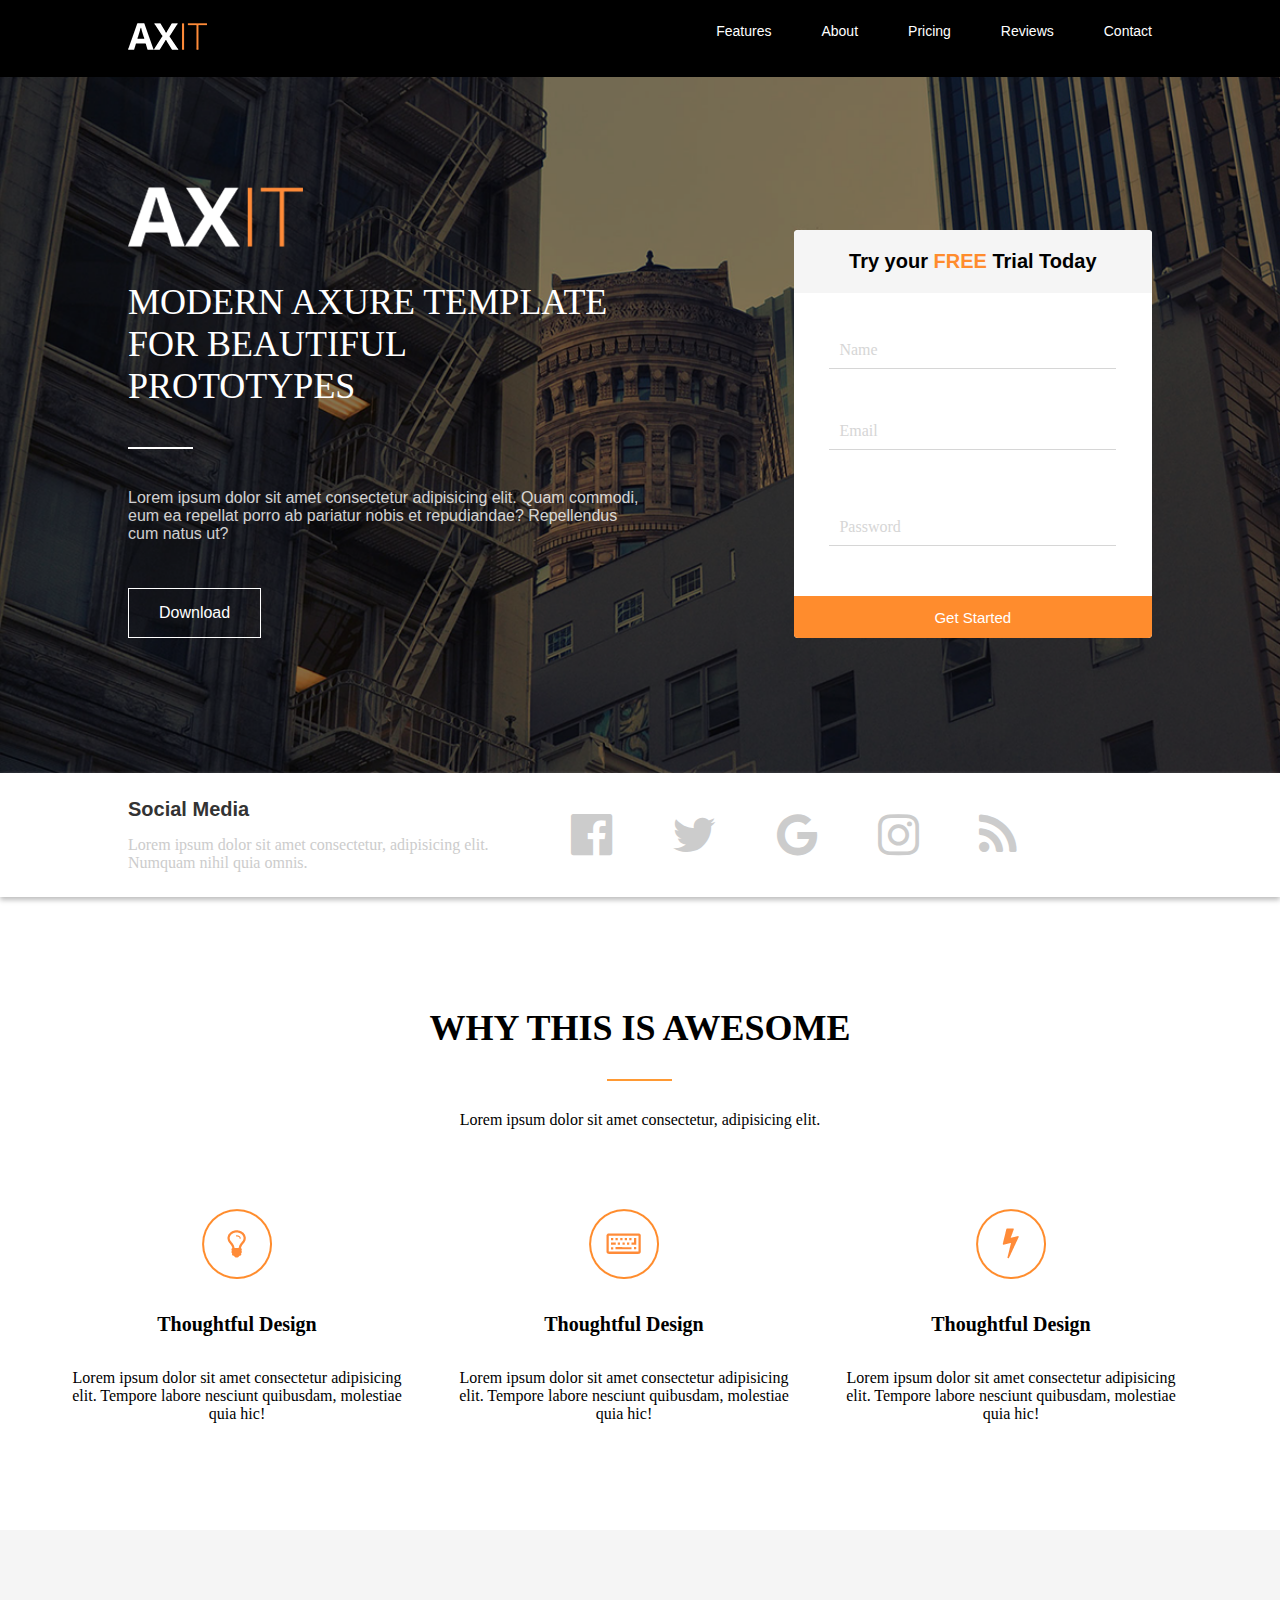
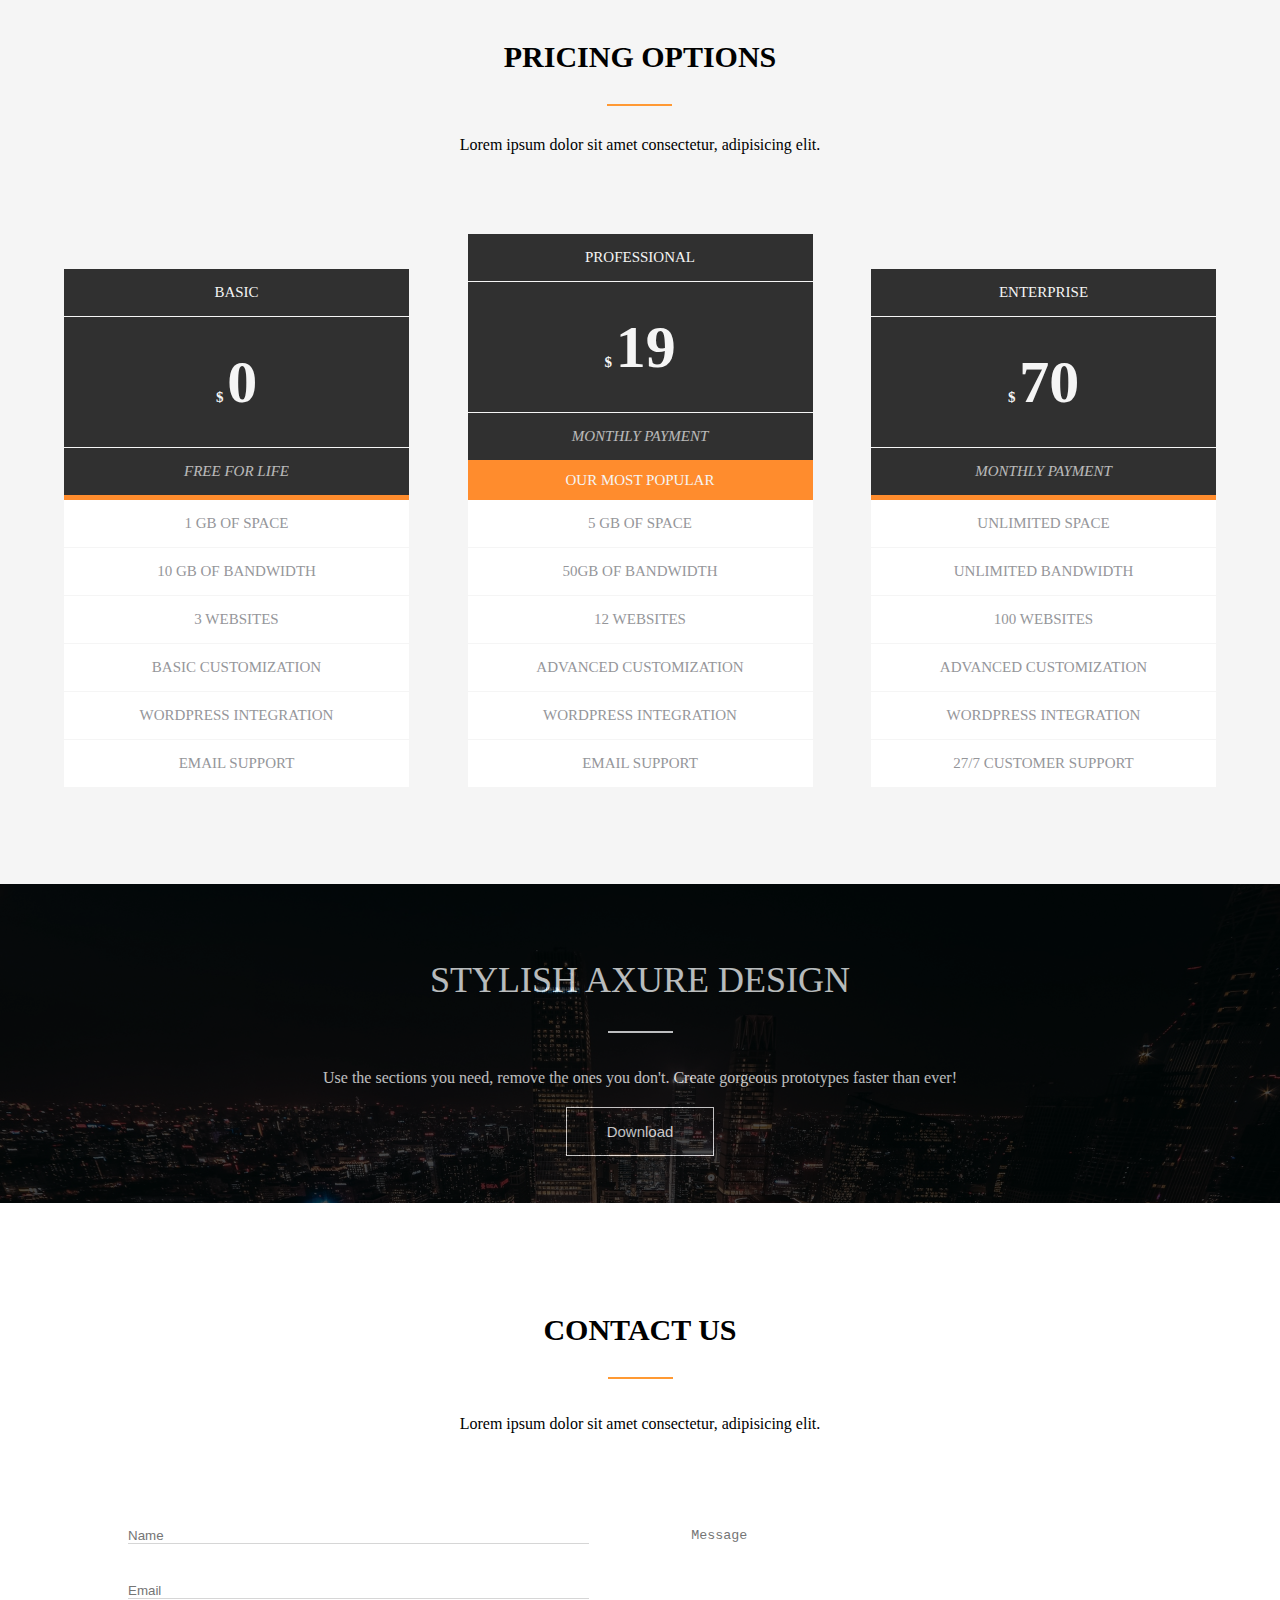
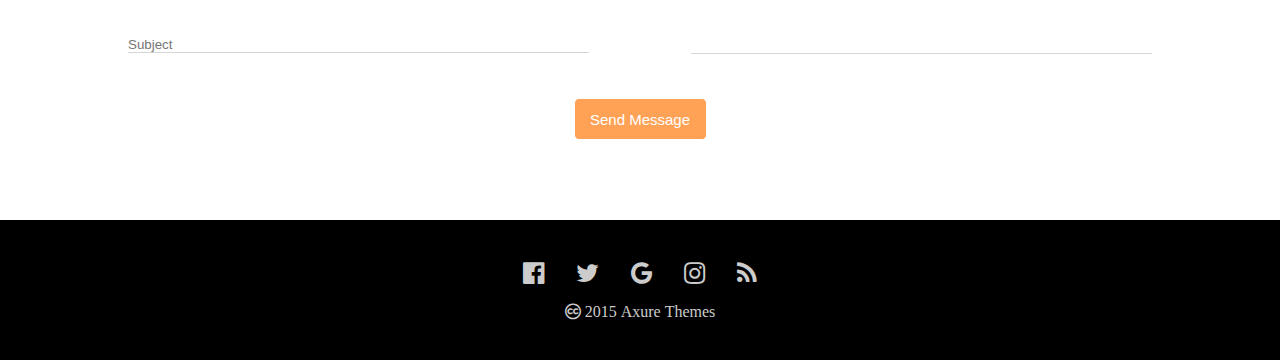
==== maket/index.html @ a35a4af9 "homework 17.02.2020" ====
<!DOCTYPE html>
<html lang="en">

<head>
    <meta charset="UTF-8">
    <meta name="viewport" content="width=device-width, initial-scale=1.0">
    <meta http-equiv="X-UA-Compatible" content="ie=edge">
    <title>Maket homework</title>
    <link rel="stylesheet" href="https://stackpath.bootstrapcdn.com/font-awesome/4.7.0/css/font-awesome.min.css">
    <link rel="stylesheet" href="css/style.css">

</head>

<body>
    <div class="conteiner-big-adaptive">

        <header id="header">
            <div class="head">
                <div class="head-container">
                    <a href="#header"><img src="img/logo.png" alt="logo"></a>
                    <div class="topnav">
                        <div class="nav" id="myNav">
                            <a href="#">Features</a>
                            <a href="#about">About</a>
                            <a href="#pricing">Pricing</a>
                            <a href="#">Reviews</a>
                            <a href="#contact">Contact</a>
                        </div>
                        <a href="#" class="icon" id="menu"><i class="fa fa-bars gamburger" aria-hidden="true"></i></a>
                    </div>
                </div>
            </div>

            <div class="header-content">
                <div class="left-content">
                    <div>
                        <img src="img/logo 175 60.png" alt="logo">
                    </div>
                    <p class="big-text">Modern axure template<br> for beautiful prototypes</p>
                    <div class="head-line"></div>
                    <p class="small-text">Lorem ipsum dolor sit amet consectetur adipisicing elit. Quam commodi, eum ea
                        repellat porro ab
                        pariatur nobis et repudiandae? Repellendus cum natus ut?</p>
                    <a href="#">Download</a>
                </div>

                <div class="right-content">
                    <form action="" class="head-form">
                        <div class="name-form">
                            <p>Try your <span class="free-style">free</span> Trial Today</p>
                        </div>
                        <div class="form-input first">
                            <input type="text" id="loginName">
                            <label for="loginName">Name</label>
                        </div>
                        <div class="form-input second">
                            <input type="email">
                            <label for="">Email</label>
                        </div>
                        <div class="form-input third">
                            <input type="password">
                            <label for="">Password</label>
                        </div>
                        <button class="button-form" type="submit">Get Started</button>
                    </form>
                </div>
            </div>
        </header>

        <section class="social">
            <div class="social-block">
                <div class="left-social-block">
                    <p>Social Media</p>
                    <p>Lorem ipsum dolor sit amet consectetur, adipisicing elit. Numquam nihil quia omnis.</p>
                </div>
                <div class="right-social-block">
                    <div class="social-icon in-head">
                        <a href="https://www.facebook.com/" title="Facebook" target="_blank"><i
                                class="fa fa-facebook-official" aria-hidden="true"></i></a>
                        <a href="https://twitter.com/?lang=ru" title="Twitter" target="_blank"><i class="fa fa-twitter"
                                aria-hidden="true"></i></a>
                        <a href="https://aboutme.google.com/u/0/?referer=gplus" title="Google" target="_blank"><i
                                class="fa fa-google" aria-hidden="true"></i></a>
                        <a href="https://www.instagram.com/" title="Instagram" target="_blank"><i
                                class="fa fa-instagram" aria-hidden="true"></i></a>
                        <a href="#" title="Rss"><i class="fa fa-rss" aria-hidden="true"></i></a>
                    </div>
                </div>
            </div>
        </section>

        <section id="about">
            <div>

                <h1>Why this is awesome</h1>
                <div class="mother_line">
                    <div class="line"></div>
                </div>
                <p>Lorem ipsum dolor sit amet consectetur, adipisicing elit.</p>

            </div>
        </section>

        <main>
            <div>
                <img src="img/light bulb.png" alt="light bulb">
                <p class="name-theme">Thoughtful Design</p>
                <p>Lorem ipsum dolor sit amet consectetur adipisicing elit. Tempore labore nesciunt quibusdam, molestiae
                    quia hic!</p>
            </div>
            <div>
                <img src="img/qwerty.png" alt="qwerty">
                <p class="name-theme">Thoughtful Design</p>
                <p>Lorem ipsum dolor sit amet consectetur adipisicing elit. Tempore labore nesciunt quibusdam, molestiae
                    quia hic!</p>
            </div>
            <div>
                <img src="img/volt.png" alt="volt">
                <p class="name-theme">Thoughtful Design</p>
                <p>Lorem ipsum dolor sit amet consectetur adipisicing elit. Tempore labore nesciunt quibusdam, molestiae
                    quia hic!</p>
            </div>

        </main>

        <div class="pricing_options" id="pricing">
            <div>

                <h2>Pricing Options</h2>
                <div class="mother_line">
                    <div class="line"></div>
                </div>
                <p>Lorem ipsum dolor sit amet consectetur, adipisicing elit.</p>

            </div>

            <div class="countener-price">

                <div class="column">
                    <div class="black">
                        <p>Basic</p>
                    </div>
                    <div class="black">
                        <p>$ <span>0</span></p>
                    </div>
                    <div class="black">
                        <p>Free for Life</p>
                    </div>
                    <div class="orange"></div>
                    <div>
                        <p class="another-color">1 Gb of space</p>
                    </div>
                    <div>
                        <p class="another-color">10 Gb of Bandwidth</p>
                    </div>
                    <div>
                        <p class="another-color">3 Websites</p>
                    </div>
                    <div>
                        <p class="another-color">Basic customization</p>
                    </div>
                    <div>
                        <p class="another-color">Wordpress Integration</p>
                    </div>
                    <div>
                        <p class="another-color">Email Support</p>
                    </div>
                </div>

                <div class="column big">
                    <div class="black">
                        <p>Professional</p>
                    </div>
                    <div class="black">
                        <p>$ <span>19</span></span></p>
                    </div>
                    <div class="black">
                        <p>Monthly Payment</p>
                    </div>
                    <div class="orange">
                        <p>Our Most Popular</p>
                    </div>
                    <div>
                        <p class="another-color">5 Gb of space</p>
                    </div>
                    <div>
                        <p class="another-color">50Gb of Bandwidth</p>
                    </div>
                    <div>
                        <p class="another-color">12 Websites</p>
                    </div>
                    <div>
                        <p class="another-color">Advanced Customization</p>
                    </div>
                    <div>
                        <p class="another-color">Wordpress Integration</p>
                    </div>
                    <div>
                        <p class="another-color">Email Support</p>
                    </div>
                </div>

                <div class="column">
                    <div class="black">
                        <p>Enterprise</p>
                    </div>
                    <div class="black">
                        <p>$ <span>70</span></p>
                    </div>
                    <div class="black">
                        <p>Monthly Payment</p>
                    </div>
                    <div class="orange"></div>
                    <div>
                        <p class="another-color">Unlimited Space</p>
                    </div>
                    <div>
                        <p class="another-color">Unlimited Bandwidth</p>
                    </div>
                    <div>
                        <p class="another-color">100 Websites</p>
                    </div>
                    <div>
                        <p class="another-color">Advanced Customization</p>
                    </div>
                    <div>
                        <p class="another-color">Wordpress Integration</p>
                    </div>
                    <div>
                        <p class="another-color">27/7 Customer Support</p>
                    </div>
                </div>

            </div>
        </div>

        <div class="another-baground">
            <div class="dark">
                <div>
                    <p class="second-name-theme">Stylish Axure Design</p>
                    <div class="mother_line_white">
                        <div class="line_white"></div>
                    </div>
                    <p class="general_text">Use the sections you need, remove the ones you don't. Create gorgeous
                        prototypes faster than ever!</p>
                    <a href="#" class="download-button">Download</a>
                </div>
            </div>
        </div>

        <div class="contact-form" id="contact">
            <div class="header-form">
                <h2>Contact Us</h2>
                <div class="contact_line"></div>
                <p>Lorem ipsum dolor sit amet consectetur, adipisicing elit.</p>
            </div>
            <form action="">
                <div class="input-block">
                    <div class="left-form">
                        <input type="text" name="Name" placeholder="Name">
                        <input type="email" name="Email" placeholder="Email">
                        <input type="text" name="Subject" placeholder="Subject">
                    </div>
                    <div class="right-form">
                        <textarea name="text-message" id="" placeholder="Message"></textarea>
                    </div>
                </div>
                <div class="button-submit-mother">
                    <button type="submit" class="button-submit">Send Message</button>
                </div>
            </form>
        </div>





        <footer>
            <div>
                <div class="social-icon">
                    <a href="https://www.facebook.com/" title="Facebook" target="_blank"><i
                            class="fa fa-facebook-official" aria-hidden="true"></i></a>
                    <a href="https://twitter.com/?lang=ru" title="Twitter" target="_blank"><i class="fa fa-twitter"
                            aria-hidden="true"></i></a>
                    <a href="https://aboutme.google.com/u/0/?referer=gplus" title="Google" target="_blank"><i
                            class="fa fa-google" aria-hidden="true"></i></a>
                    <a href="https://www.instagram.com/" title="Instagram" target="_blank"><i class="fa fa-instagram"
                            aria-hidden="true"></i></a>
                    <a href="#" title="Rss"><i class="fa fa-rss" aria-hidden="true"></i></a>
                </div>
                <div class="author">
                    <i class="fa fa-creative-commons" aria-hidden="true"> 2015 Axure Themes</i>
                </div>
            </div>
        </footer>

    </div>
    <script src="js/js.js"></script>
</body>

</html>
---- maket/css/style.css ----
* {
  margin: 0;
  padding: 0;
  outline: none;
}

a {
  text-decoration: none;
}

html {
  width: 100%;
}

body {
  width: 100%;
}

.conteiner-big-adaptive {
  max-width: 1400px;
  margin: 0 auto;
}

section {
  width: 100%;
  display: flex;
  justify-content: center;
  padding: 110px 0 80px 0;
}

section div {
  text-align: center;
}

.mother_line {
  width: 100%;
  display: flex;
  justify-content: center;
  margin: 0 0 30px 0;
}

.line {
  width: 65px;
  height: 2px;
  background-color: rgb(255, 153, 51);
}

h1 {
  font-size: 36px;
  text-transform: uppercase;
  margin: 0 0 30px 0;
}

main {
  width: 100%;
  display: flex;
  justify-content: center;
  padding: 0 0 107px 0;
}

main div {
  text-align: center;
  width: 355px;
  margin: 0 32px 0 0;
}

main i {
  color: black;
}

main img {
  margin: 0 0 30px 0;
}

.my-font-size {
  font-size: 70px;
  margin: 0 0 31px 0;
}

.name-theme {
  font-size: 20px;
  font-weight: 700;
  margin: 0 0 33px 0;
}

.another-baground {
  width: 100%;
  height: 319px;
  background-image: url("../img/one.jpg");
  background-size: cover;
  display: flex;
  justify-content: center;
  /*padding: 75px 0 0 0;*/
}

.dark {
  width: 100%;
  height: 319px;
  background-color: black;
  opacity: 0.7;
}

.z {
  position: relative;
  z-index: 10;
}

.line_white {
  width: 65px;
  height: 2px;
  background-color: white;
}

.another-baground div {
  text-align: center;
}

.mother_line_white {
  display: flex;
  justify-content: center;
  margin: 0 0 36px 0;
}

.another-baground div p {
  color: white;
}

.dark div a {
  color: white;
  font-size: 15px;
  font-family: Arial, Helvetica, sans-serif;
  border: 1px solid white;
  padding: 15px 40px;
}

.download-button:hover {
  color: rgb(255, 153, 51);
  background-color: #d6d6d6;
}

.second-name-theme {
  font-size: 36px;
  text-transform: uppercase;
  margin: 75px 0 30px 0;
}

.general_text {
  margin: 0 0 36px 0;
}

button {
  width: 133px;
  height: 42px;
  background: transparent;
  border: 1px solid white;
  color: white;
  font-size: 15px;
  font-weight: 500;
  cursor: pointer;
}

.contact-form {
  width: 100%;
  display: flex;
  flex-direction: column;
  align-items: center;
  padding: 110px 0 80px 0;
}

.contact-form .header-form {
  width: 80%;
  margin: 0 auto;
  text-align: center;
}

.contact_line {
  width: 65px;
  display: inline-block;
  height: 2px;
  background-color: rgb(255, 153, 51);
  margin: 0 0 32px 0;
}

form {
  width: 80%;
  padding: 95px 0 0 0;
}

.left-form {
  width: 45%;
  min-height: 120px;
  display: flex;
  flex-direction: column;
  align-items: center;
  justify-content: space-between;
}

.right-form {
  width: 45%;
  min-height: 120px;
}

.input-block {
  width: 100%;
  min-height: 120px;
  display: flex;
  justify-content: space-between;
}

.left-form input {
  width: 100%;
  border: 0;
  border-bottom: 1px solid #d6d6d6;
}

.right-form textarea {
  width: 100%;
  min-height: 120px;
  height: 100%;
  border: 0;
  border-bottom: 1px solid #d6d6d6;
  resize: none;
}

.button-submit-mother {
  width: 100%;
  display: flex;
  justify-content: center;
  padding: 45px 0 0 0;
}

.button-submit {
  border-radius: 5px;
  opacity: 0.8;
  color: white;
  background-color: #ff8c2d;
}

.button-submit:hover {
  color: black;
  opacity: 1;
}

footer {
  width: 100%;
  height: 100px;
  background: black;
  display: flex;
  justify-content: center;
  padding: 40px 0 0 0;
}

.social-icon {
  color: rgb(204, 204, 204);
  font-size: 25px;
  display: flex;
  justify-content: center;
  margin: 0 0 15px 0;
}

i {
  color: rgb(204, 204, 204);
}

.social-icon a i:hover {
  color: rgb(255, 153, 51);
}

a:not(:last-child) {
  margin: 0 32px 0 0;
}

.author {
  text-align: center;
}

.pricing_options {
  width: 100%;
  background-color: #f5f5f5;
  display: flex;
  align-items: center;
  padding: 110px 0 97px 0;
  flex-direction: column;
}

.pricing_options div p {
  text-align: center;
}

h2 {
  font-size: 30px;
  text-transform: uppercase;
  margin: 0 0 30px 0;
  text-align: center;
}

.countener-price {
  width: 90%;
  background-color: #f5f5f5;
  margin: 80px 0 0 0;
  display: flex;
  justify-content: space-between;
  align-items: flex-end;
}

.column {
  width: 345px;
}

.column div {
  width: 100%;
  padding: 15px 0;
  display: flex;
  justify-content: center;
  align-items: center;
  color: #f5f5f5;
  font-size: 15px;
  text-transform: uppercase;
}

.another-color {
  color: #95969a;
}

span {
  font-size: 60px;
}

.column div:nth-child(2) {
  height: 100px;
}

.column div:nth-child(4) {
  height: 5px;
  padding: 0;
}

.column div {
  background-color: #ffffff;
  border-bottom: 1px solid #f5f5f5;
}

.column .black {
  background-color: #303030;
}

.column .orange {
  background-color: #ff8c2d;
}

.column div:last-child {
  border: none;
}

.column div:nth-child(3) {
  border: none;
}

.column div:nth-child(4) {
  border: none;
}

.big div:nth-child(4) {
  height: 40px;
  min-height: 40px;
}

.column div:nth-child(3) p {
  font-style: italic;
  opacity: 0.7;
}

.column div:nth-child(2) p {
  font-weight: bold;
}

header {
  width: 100%;
  background-image: url("../img/headerFon.png");
  /*min-height: 713px;*/
  background-size: cover;
}

.head {
  width: 100%;
  background-color: black;
  display: flex;
  justify-content: center;
}

.head-container {
  width: 80%;
  padding: 23px 0;
  display: flex;
  justify-content: space-between;

}

.topnav {
  display: flex;
}

.nav {
  display: flex;
}

.icon {
  display: none;
}

.nav a {
  font-family: Arial, Helvetica, sans-serif;
  font-size: 14px;
  color: #ffffff;
}

.nav a:not(:last-child) {
  margin-right: 50px;
}

.nav a:hover {
  color: #ff8c2d;
  border-bottom: 2px solid white;
  padding-bottom: 10px;
}



.gamburger {
  font-size: 25px;
  color: white;
}

.gamburger:hover {
  color: #ff8c2d;
}

.header-content {
  width: 80%;
  margin: 0 auto;
  display: flex;
  align-items: flex-end;
  justify-content: space-between;
  padding: 110px 0 135px 0;
}

.left-content {
  width: 50%;
  display: flex;
  flex-direction: column;
  align-items: flex-start;
}

.left-content p {
  color: white;
}

.left-content .big-text {
  font-size: 36px;
  text-transform: uppercase;
  margin-bottom: 40px;
}

.left-content div img {
  margin-bottom: 30px;
}

.head-line {
  width: 65px;
  height: 2px;
  background-color: white;
  margin-bottom: 40px;
}

.small-text {
  font-size: 16px;
  opacity: 0.8;
  margin-bottom: 45px;
  font-family: Arial, Helvetica, sans-serif;
}

.left-content a {
  color: white;
  border: 1px solid white;
  padding: 15px 30px;
  font-family: Arial, Helvetica, sans-serif;
}

.left-content a:hover {
  color: #ff8c2d;
  background-color: #f5f5f5;
}

.head-form {
  width: 100%;
  background-color: white;
  display: flex;
  flex-direction: column;
  align-items: center;
  padding: 0;
  border-radius: 4px;
}

.name-form {
  width: 100%;
  background-color: #f5f5f5;
  padding: 20px 0;
  text-align: center;
  border-top-left-radius: 4px;
  border-top-right-radius: 4px;
}

.right-content {
  width: 35%;
}

.name-form p {
  font-size: 20px;
  font-family: Arial, Helvetica, sans-serif;
  font-weight: bold;
}

.free-style {
  color: #ff8c2d;
  font-size: 20px;
  text-transform: uppercase;
  font-family: Arial, Helvetica, sans-serif;
  font-weight: bold;
}

.form-input {
  width: 80%;
  display: flex;
  flex-direction: column;
  position: relative;
}

.first {
  padding-top: 60px;
}

.second {
  padding-top: 65px;
}

.third {
  padding-top: 80px;
  margin-bottom: 50px;
}

.form-input input {
  border: none;
  border-bottom: 1px solid #d6d6d6;
}

.form-input label {
  color: #d6d6d6;
  position: absolute;
  bottom: 10px;
  left: 10px;
  transition: 0.5s;
}

.button-form {
  width: 100%;
  background-color: #ff8c2d;
  border: none;
  border-bottom-left-radius: 4px;
  border-bottom-right-radius: 4px;
}

.button-form:hover {
  color: black;
}

.form-input input:focus+label {
  color: #ff8c2d;
  bottom: 20px;
}

.form-input input:focus {
  border-bottom-color: #ff8c2d;
}

.social {
  width: 100%;
  /*border-bottom: 1px solid #bebebe;*/
  padding: 25px 0;
  display: flex;
  justify-content: center;
  box-shadow: 0 3px 5px 0 #bebebe;
}

.social-block {
  width: 80%;
  display: flex;
}

.left-social-block {
  text-align: left;
  width: 40%;
}

.in-head {
  margin: 0;
  font-size: 48px;
}

.in-head a:not(:last-child) {
  margin-right: 60px;
}

.right-social-block {
  width: 50%;
  display: flex;
  justify-content: center;
  align-items: center;
}

.left-social-block p:nth-child(1) {
  font-size: 20px;
  font-family: Arial, Helvetica, sans-serif;
  font-weight: bold;
  color: #333333;
  margin-bottom: 15px;
}

.left-social-block p:nth-child(2) {
  color: rgb(204, 204, 204);
}

@media (max-width: 480px) {
  main {
    flex-direction: column;
  }

  main div {
    width: 100%;
    margin: 0 0 30px 0;
  }

  .second-name-theme {
    margin: 20px 0 30px 0;
  }

  .countener-price {
    width: 100%;
  }

  .column {
    width: 90%;
  }

  .input-block {
    flex-direction: column;
    align-items: center;
  }

  .right-form {
    width: 100%;
  }

  .left-form {
    width: 100%;
    margin: 0 0 60px 0;
  }

  .in-head {
    font-size: 25px;
  }

  .in-head a:not(:last-child) {
    margin-right: 30px;
  }
}

@media (max-width: 760px) {
  .nav {
    display: none;
  }


  .topnav {
    width: 60%;
    position: relative;
  }

  .icon {
    display: block;
    position: absolute;
    right: 0;
  }

  .responsive {
    display: flex;
    flex-direction: column;
    align-items: center;
    margin-top: 50px;
  }



  .responsive a:hover {
    border: none;
    padding-bottom: 0;
  }

  .responsive a:not(:last-child) {
    margin-bottom: 20px;
    margin-right: 0;
  }
}

@media (max-width: 1125px) {
  .countener-price {
    flex-direction: column;
    align-items: center;
  }

  .column {
    padding: 0 0 50px 0;
  }

  .social-block {
    flex-direction: column;
    align-items: center;
  }

  .left-social-block {
    width: 100%;
    text-align: center;
    margin-bottom: 20px;
  }
}

@media (min-width: 480px) and (max-width: 1125px) {
  .column {
    width: 80%;
  }
}

@media (max-width: 980px) {
  .header-content {
    flex-direction: column;
  }

  .left-content {
    align-items: center;
    width: 100%;
    text-align: center;
    margin-bottom: 50px;
  }

  .right-content {
    width: 100%;
  }
}

@media (max-width: 400px) {
  .header-content {
    width: 90%;
  }
}
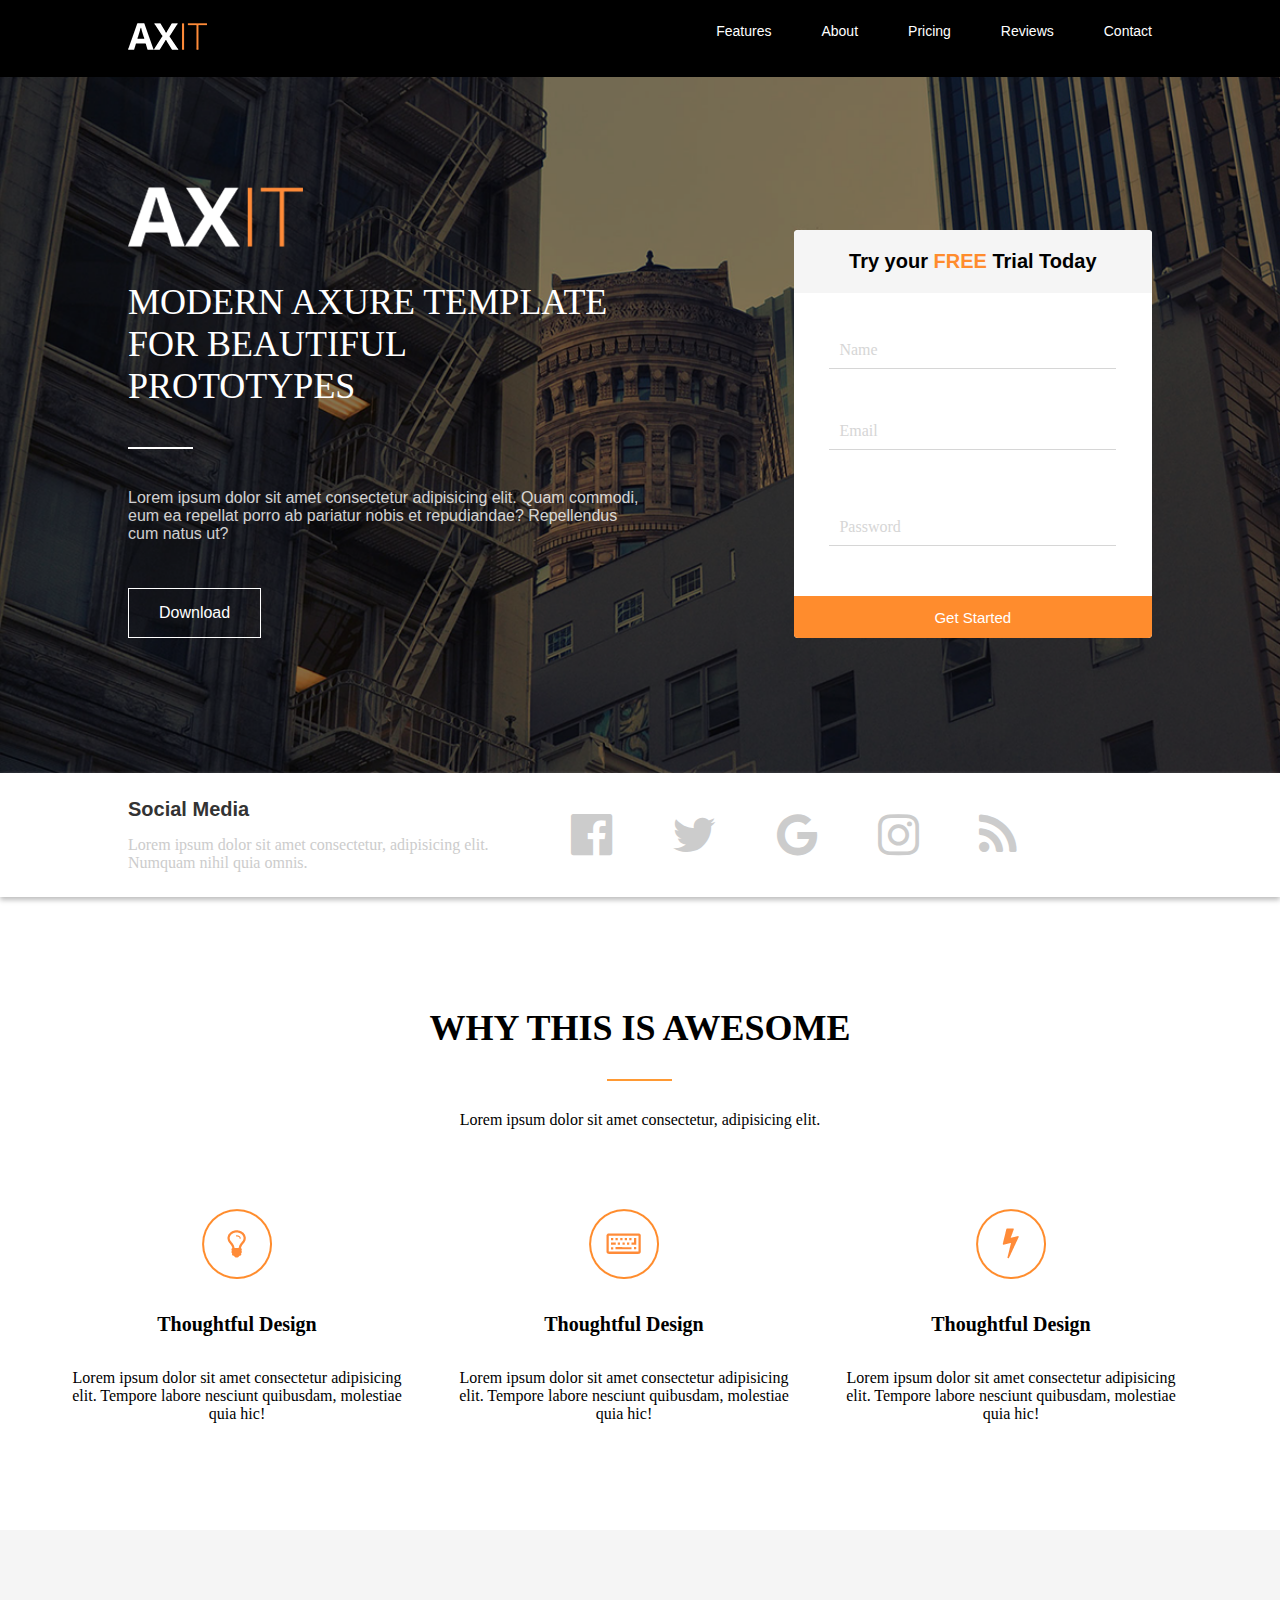
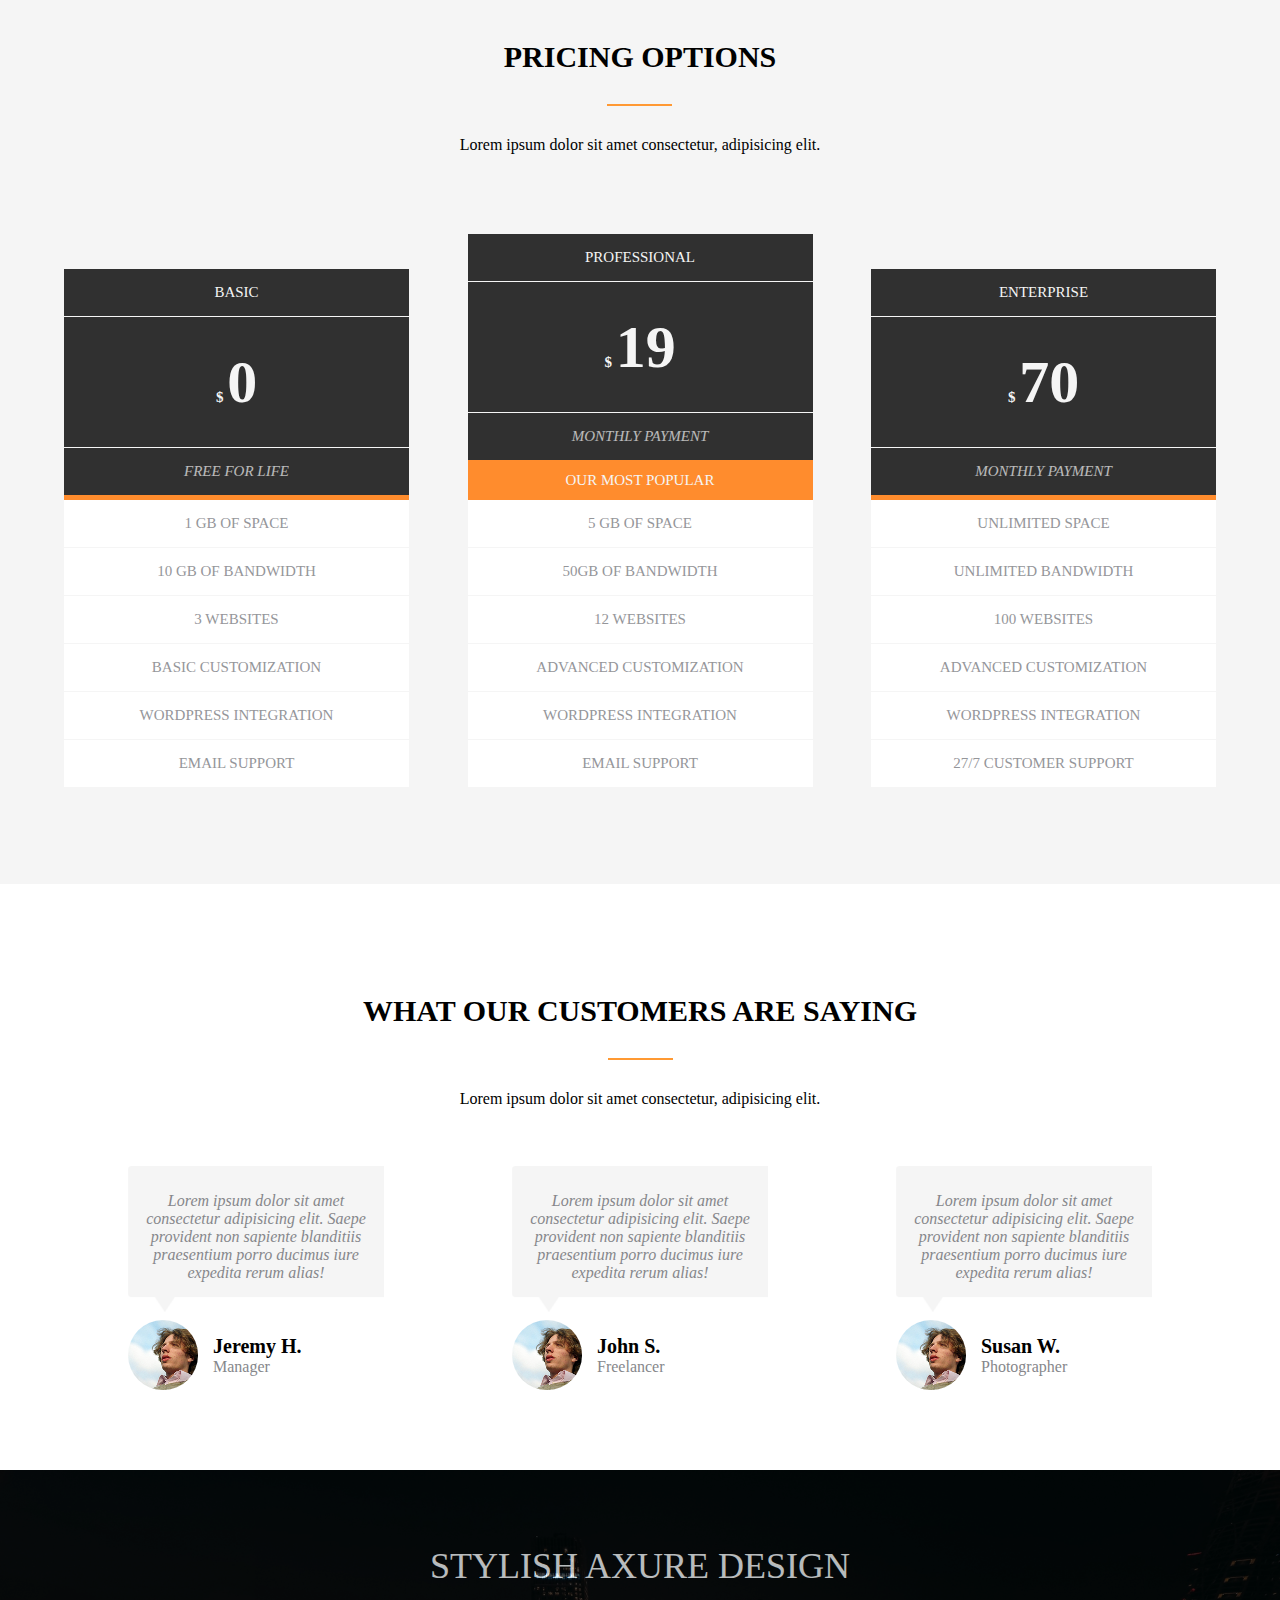
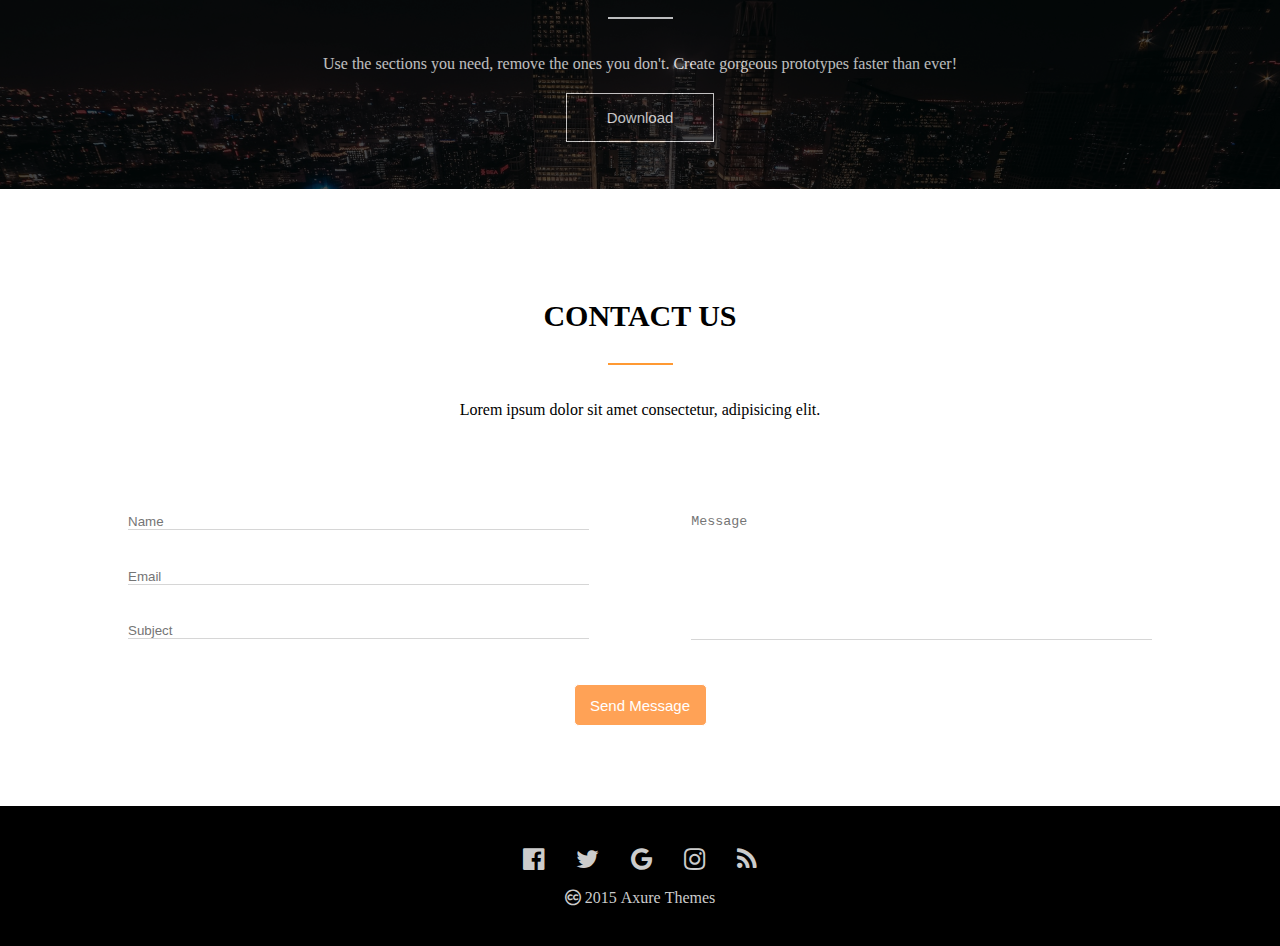
==== commit 3d3e0545: "17.02.2020 21:40" ====
--- a/maket/index.html
+++ b/maket/index.html
@@ -23,7 +23,7 @@
                             <a href="#">Features</a>
                             <a href="#about">About</a>
                             <a href="#pricing">Pricing</a>
-                            <a href="#">Reviews</a>
+                            <a href="#reviews">Reviews</a>
                             <a href="#contact">Contact</a>
                         </div>
                         <a href="#" class="icon" id="menu"><i class="fa fa-bars gamburger" aria-hidden="true"></i></a>
@@ -234,6 +234,62 @@
             </div>
         </div>
 
+        <section class="manager" id="reviews">
+            <div>
+
+                <h2>WHAT OUR CUSTOMERS ARE SAYING</h2>
+                <div class="mother_line">
+                    <div class="line"></div>
+                </div>
+                <p>Lorem ipsum dolor sit amet consectetur, adipisicing elit.</p>
+
+            </div>
+
+            <div class="manager-conteiner">
+                <div class="manager-big-block">
+                    <div class="manager-top-block">
+                        <p>Lorem ipsum dolor sit amet consectetur adipisicing elit. Saepe provident non sapiente
+                            blanditiis praesentium porro ducimus iure expedita rerum alias!</p>
+                    </div>
+                    <div class="manager-botton-block">
+                        <img src="img/avatar.png" alt="manager">
+                        <div class="manager-name">
+                            <p>Jeremy H.</p>
+                            <p>Manager</p>
+                        </div>
+                    </div>
+                </div>
+
+                <div class="manager-big-block">
+                    <div class="manager-top-block">
+                        <p>Lorem ipsum dolor sit amet consectetur adipisicing elit. Saepe provident non sapiente
+                            blanditiis praesentium porro ducimus iure expedita rerum alias!</p>
+                    </div>
+                    <div class="manager-botton-block">
+                        <img src="img/avatar.png" alt="manager">
+                        <div class="manager-name">
+                            <p>John S.</p>
+                            <p>Freelancer</p>
+                        </div>
+                    </div>
+                </div>
+
+                <div class="manager-big-block">
+                    <div class="manager-top-block">
+                        <p>Lorem ipsum dolor sit amet consectetur adipisicing elit. Saepe provident non sapiente
+                            blanditiis praesentium porro ducimus iure expedita rerum alias!</p>
+                    </div>
+                    <div class="manager-botton-block">
+                        <img src="img/avatar.png" alt="manager">
+                        <div class="manager-name">
+                            <p>Susan W.</p>
+                            <p>Photographer</p>
+                        </div>
+                    </div>
+                </div>
+            </div>
+        </section>
+
         <div class="another-baground">
             <div class="dark">
                 <div>
--- a/maket/css/style.css
+++ b/maket/css/style.css
@@ -629,6 +629,65 @@
   color: rgb(204, 204, 204);
 }
 
+.manager {
+  flex-direction: column;
+  align-items: center;
+}
+
+.manager-conteiner {
+  width: 80%;
+  display: flex;
+  justify-content: space-between;
+  padding-top: 58px;
+
+}
+
+.manager-big-block {
+  width: 25%;
+  display: flex;
+  flex-direction: column;
+
+}
+
+.manager-top-block {
+  width: 100%;
+  background-image: url("../img/u229.png");
+  background-size: cover;
+  padding: 26px 13px 30px 13px;
+  background-repeat: no-repeat;
+  box-sizing: border-box;
+  margin-bottom: 8px;
+}
+
+.manager-top-block p {
+  color: #86878b;
+  font-style: italic;
+}
+
+.manager-botton-block {
+  width: 100%;
+  display: flex;
+  align-items: center;
+}
+
+.manager-botton-block img {
+  margin-right: 15px;
+}
+
+.manager-botton-block p {
+  text-align: left;
+}
+
+.manager-botton-block p:nth-child(1) {
+  font-size: 20px;
+  font-weight: bold;
+}
+
+.manager-botton-block p:nth-child(2) {
+  color: #86878b;
+}
+
+
 @media (max-width: 480px) {
   main {
     flex-direction: column;
@@ -672,6 +731,7 @@
   .in-head a:not(:last-child) {
     margin-right: 30px;
   }
+
 }
 
 @media (max-width: 760px) {
@@ -754,6 +814,30 @@
   .right-content {
     width: 100%;
   }
+
+  .manager-conteiner {
+    flex-direction: column;
+    align-items: center;
+  }
+
+  .manager-big-block {
+    width: 60%;
+  }
+
+  .manager-botton-block:not(:nth-child(3)) {
+    margin-bottom: 10px;
+  }
+
+}
+
+@media (max-width: 480px) {
+  .manager-conteiner {
+    width: 100%;
+  }
+
+  .manager-big-block {
+    width: 80%;
+  }
 }
 
 @media (max-width: 400px) {
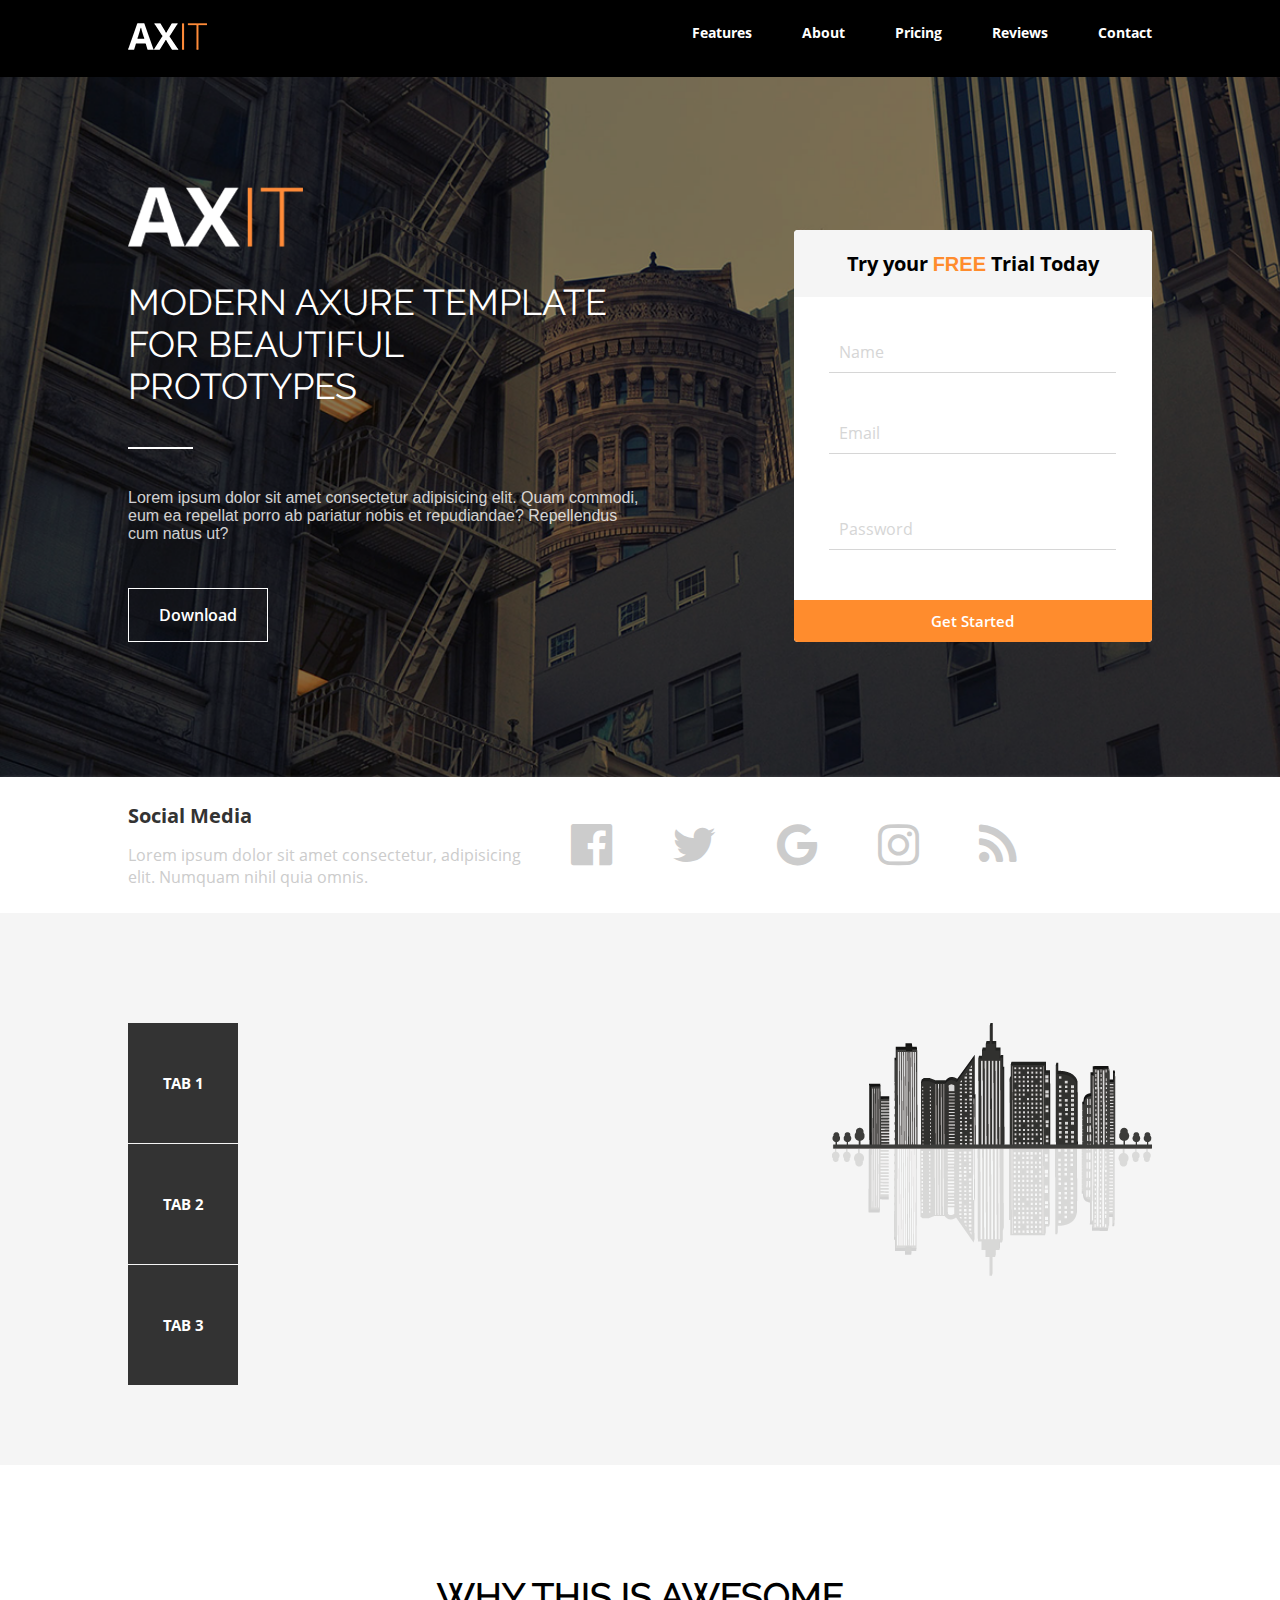
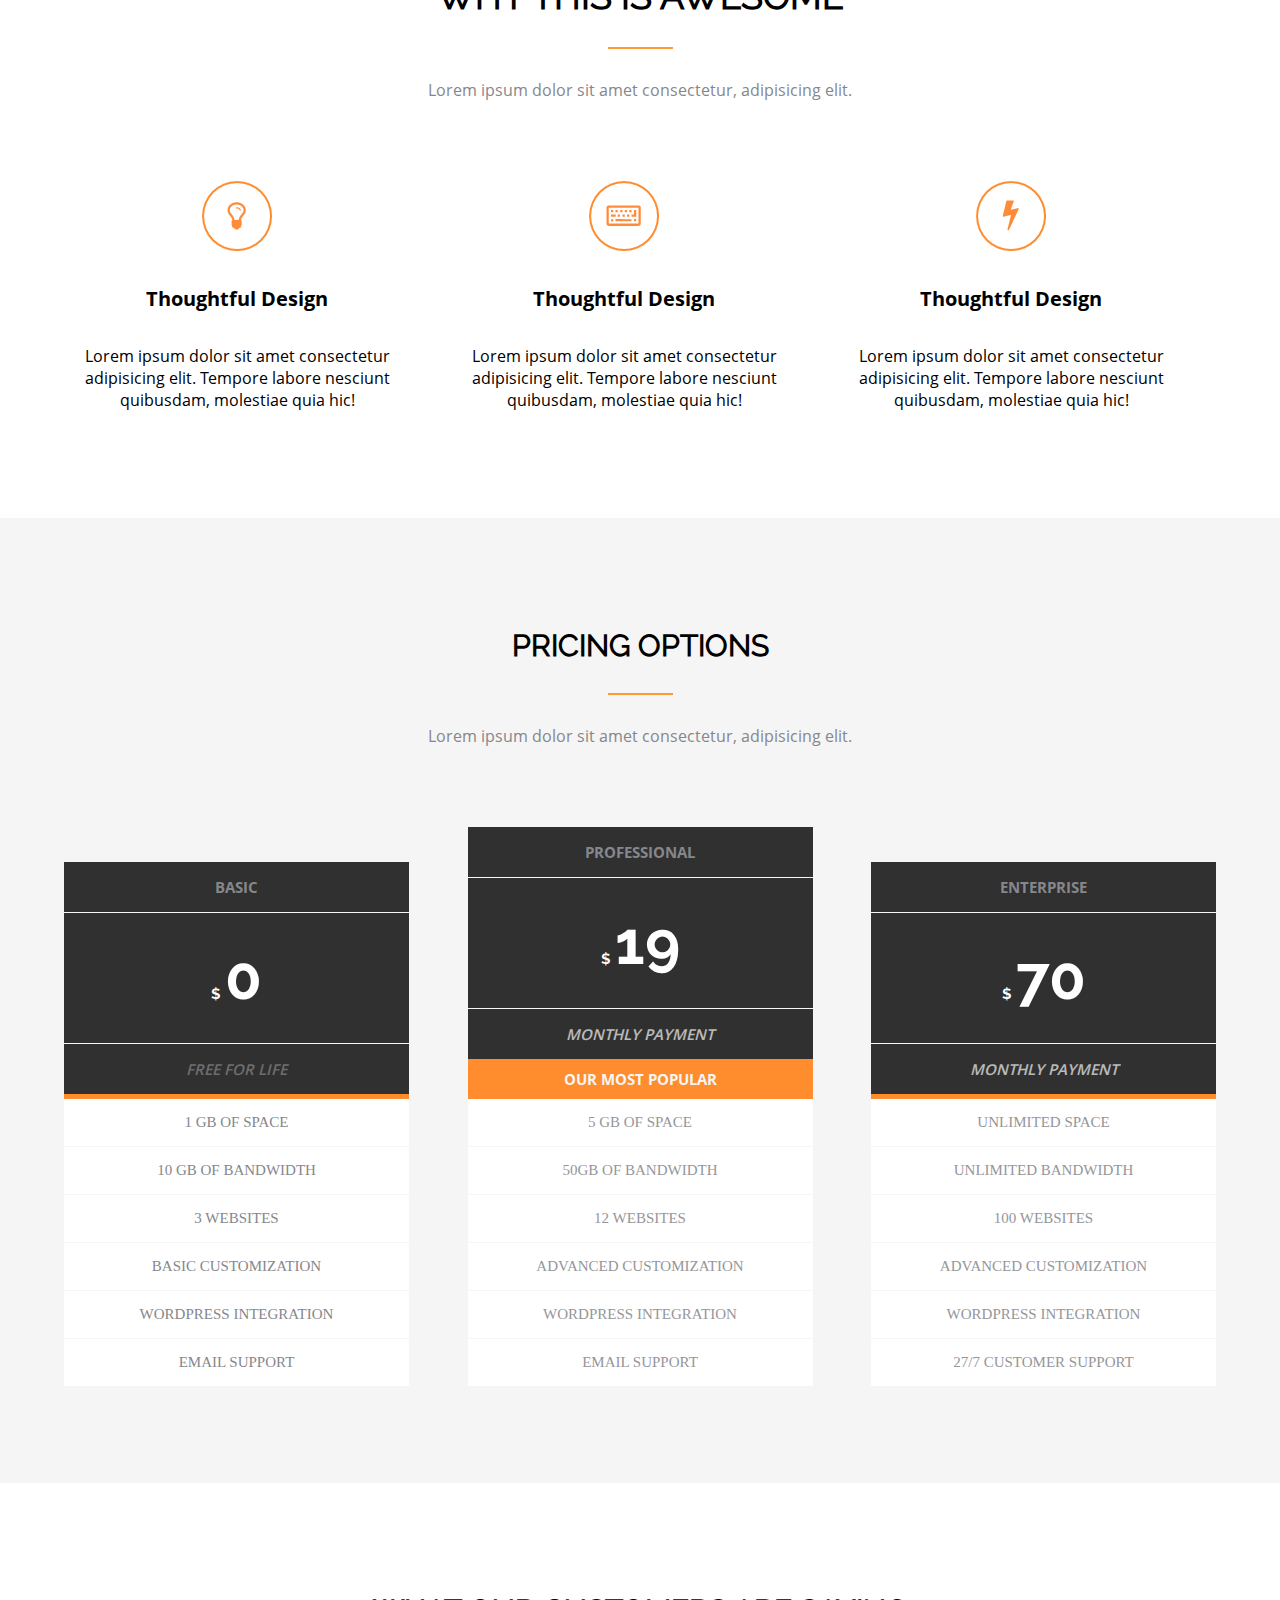
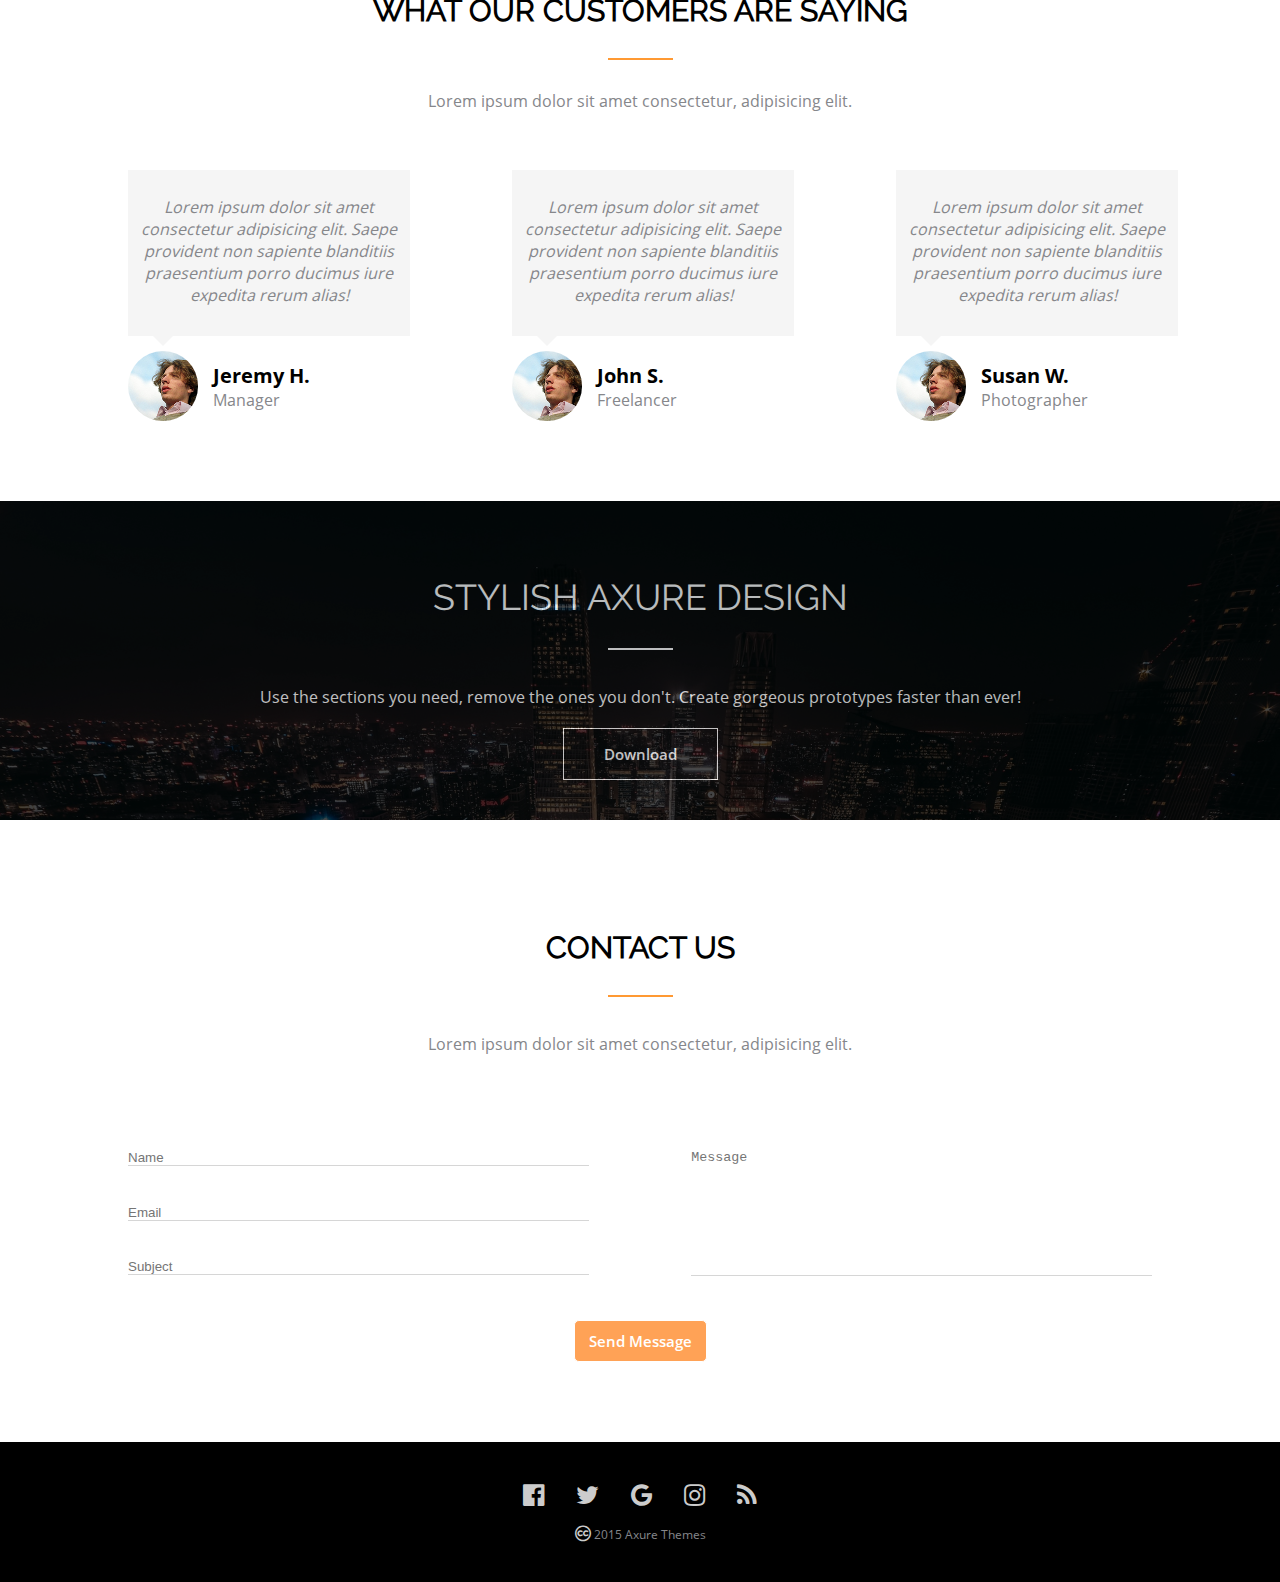
==== commit 596cbe24: "homework 23.02.2020" ====
--- a/maket/index.html
+++ b/maket/index.html
@@ -6,7 +6,9 @@
     <meta name="viewport" content="width=device-width, initial-scale=1.0">
     <meta http-equiv="X-UA-Compatible" content="ie=edge">
     <title>Maket homework</title>
-    <link rel="stylesheet" href="https://stackpath.bootstrapcdn.com/font-awesome/4.7.0/css/font-awesome.min.css">
+    <link href="https://stackpath.bootstrapcdn.com/font-awesome/4.7.0/css/font-awesome.min.css" rel="stylesheet"
+        integrity="sha384-wvfXpqpZZVQGK6TAh5PVlGOfQNHSoD2xbE+QkPxCAFlNEevoEH3Sl0sibVcOQVnN" crossorigin="anonymous">
+    <link rel="stylesheet" href="font/font.css">
     <link rel="stylesheet" href="css/style.css">
 
 </head>
@@ -89,6 +91,69 @@
             </div>
         </section>
 
+        <section class="town">
+            <div class="town-container">
+                <div class="town-checked">
+                    <div class="checked-block">
+                        <input type="radio" name="tab" value="tab1" id="tabsOne" class="one-tabs">
+                        <span class="checked-name">Tab 1</span>
+                    </div>
+                    <div class="checked-block">
+                        <input type="radio" name="tab" value="tab1" id="tabsTwo">
+                        <span class="checked-name">Tab 2</span>
+                    </div>
+                    <div class="checked-block">
+                        <input type="radio" name="tab" value="tab1" id="tabsThree">
+                        <span class="checked-name">Tab 3</span>
+                    </div>
+                </div>
+
+                <div class="town-text-block" id="tabTextContentOne">
+                    <h2>Tabs 1 with soft transitioning effect.</h2>
+                    <p>Lorem ipsum dolor sit amet, consectetur adipiscing elit. Aenean euismod
+                        bibendum laoreet. Proin gravida dolor sit amet lacus accumsan et viverra
+                        justo commodo. Proin sodales pulvinar tempor. Cum sociis natoque
+                        penatibus et magnis dis parturient montes.
+
+                        <br><br>Lorem ipsum dolor sit amet, consectetur adipiscing elit. Aenean euismod
+                        bibendum laoreet.</p>
+
+                    <a href="#">Download</a>
+                </div>
+
+                <div class="town-text-block" id="tabTextContentTwo">
+                    <h2>Tabs 2 with soft transitioning effect.</h2>
+                    <p>Lorem ipsum dolor sit amet, consectetur adipiscing elit. Aenean euismod
+                        bibendum laoreet. Proin gravida dolor sit amet lacus accumsan et viverra
+                        justo commodo. Proin sodales pulvinar tempor. Cum sociis natoque
+                        penatibus et magnis dis parturient montes.
+
+                        <br><br>Lorem ipsum, dolor sit amet consectetur adipisicing elit. Numquam voluptatem eaque
+                        mollitia quis repudiandae minus incidunt distinctio culpa odio earum.</p>
+
+                    <a href="#">Download</a>
+                </div>
+
+                <div class="town-text-block" id="tabTextContentThree">
+                    <h2>Tabs 3 with soft transitioning effect.</h2>
+                    <p>Lorem ipsum dolor sit amet, consectetur adipiscing elit. Aenean euismod
+                        bibendum laoreet. Proin gravida dolor sit amet lacus accumsan et viverra
+                        justo commodo. Proin sodales pulvinar tempor. Cum sociis natoque
+                        penatibus et magnis dis parturient montes.
+
+                        <br><br>Lorem ipsum dolor sit amet consectetur adipisicing elit. Tempora laborum consequatur
+                        nulla, neque ea nemo, ex autem quas molestiae dolorem, voluptatum eius cumque aspernatur qui
+                        mollitia delectus. Qui, eius ex.</p>
+
+                    <a href="#">Download</a>
+                </div>
+
+                <div class="town-image">
+                    <img src="img/city.png" alt="city">
+                </div>
+            </div>
+        </section>
+
         <section id="about">
             <div>
 
@@ -130,7 +195,7 @@
                 <div class="mother_line">
                     <div class="line"></div>
                 </div>
-                <p>Lorem ipsum dolor sit amet consectetur, adipisicing elit.</p>
+                <p class="small-top-text">Lorem ipsum dolor sit amet consectetur, adipisicing elit.</p>
 
             </div>
 
@@ -241,7 +306,7 @@
                 <div class="mother_line">
                     <div class="line"></div>
                 </div>
-                <p>Lorem ipsum dolor sit amet consectetur, adipisicing elit.</p>
+                <p class="small-top-text">Lorem ipsum dolor sit amet consectetur, adipisicing elit.</p>
 
             </div>
 
@@ -297,7 +362,8 @@
                     <div class="mother_line_white">
                         <div class="line_white"></div>
                     </div>
-                    <p class="general_text">Use the sections you need, remove the ones you don't. Create gorgeous
+                    <p class="general_text small-top-text">Use the sections you need, remove the ones you don't. Create
+                        gorgeous
                         prototypes faster than ever!</p>
                     <a href="#" class="download-button">Download</a>
                 </div>
@@ -308,17 +374,18 @@
             <div class="header-form">
                 <h2>Contact Us</h2>
                 <div class="contact_line"></div>
-                <p>Lorem ipsum dolor sit amet consectetur, adipisicing elit.</p>
+                <p class="small-top-text">Lorem ipsum dolor sit amet consectetur, adipisicing elit.</p>
             </div>
             <form action="">
                 <div class="input-block">
                     <div class="left-form">
-                        <input type="text" name="Name" placeholder="Name">
-                        <input type="email" name="Email" placeholder="Email">
-                        <input type="text" name="Subject" placeholder="Subject">
+                        <input type="text" placeholder="Name" class="input-informationName">
+                        <input type="email" placeholder="Email" class="input-informationEmail">
+                        <input type="text" placeholder="Subject" class="input-informationSubject">
                     </div>
                     <div class="right-form">
-                        <textarea name="text-message" id="" placeholder="Message"></textarea>
+                        <textarea name="text-message" id="" placeholder="Message"
+                            class="input-informationMessage"></textarea>
                     </div>
                 </div>
                 <div class="button-submit-mother">
@@ -345,12 +412,17 @@
                     <a href="#" title="Rss"><i class="fa fa-rss" aria-hidden="true"></i></a>
                 </div>
                 <div class="author">
-                    <i class="fa fa-creative-commons" aria-hidden="true"> 2015 Axure Themes</i>
+                    <i class="fa fa-creative-commons " aria-hidden="true"><span class="small-top-text"> 2015 Axure
+                            Themes</span></i>
                 </div>
             </div>
         </footer>
 
     </div>
+    <script src="https://code.jquery.com/jquery-3.4.1.slim.min.js"
+        integrity="sha384-J6qa4849blE2+poT4WnyKhv5vZF5SrPo0iEjwBvKU7imGFAV0wwj1yYfoRSJoZ+n" crossorigin="anonymous">
+    </script>
+
     <script src="js/js.js"></script>
 </body>
 
--- a/maket/font/font.css
+++ b/maket/font/font.css
@@ -0,0 +1,29 @@
+@font-face {
+    font-family: "OpenSansBold";
+    src: url("font-file/Open\ Sans\ bold.ttf") format("truetype");
+}
+
+@font-face {
+    font-family: "OpenSansRegular";
+    src: url("font-file/Open\ Sans\ regular.ttf") format("truetype");
+}
+
+@font-face {
+    font-family: "OpenSansSemibold";
+    src: url("font-file/opensans-semibold.ttf") format("truetype");
+}
+
+@font-face {
+    font-family: "RalewayLight";
+    src: url("font-file/raleway-light.ttf") format("truetype");
+}
+
+@font-face {
+    font-family: "RalewayRegular";
+    src: url("font-file/Raleway\ regular.ttf") format("truetype");
+}
+
+@font-face {
+    font-family: "RalewayBold";
+    src: url("font-file/RalewayBold.ttf") format("truetype");
+}--- a/maket/css/style.css
+++ b/maket/css/style.css
@@ -79,8 +79,13 @@
 
 .name-theme {
   font-size: 20px;
+  font-family: "OpenSansBold";
   font-weight: 700;
   margin: 0 0 33px 0;
+}
+
+main div p {
+  font-family: "OpenSansRegular";
 }
 
 .another-baground {
@@ -138,8 +143,13 @@
   background-color: #d6d6d6;
 }
 
+.dark .download-button {
+  font-family: "OpenSansSemibold";
+}
+
 .second-name-theme {
   font-size: 36px;
+  font-family: "RalewayRegular";
   text-transform: uppercase;
   margin: 75px 0 30px 0;
 }
@@ -167,6 +177,10 @@
   padding: 110px 0 80px 0;
 }
 
+.contact-form h2 {
+  font-family: "RalewayRegular";
+}
+
 .contact-form .header-form {
   width: 80%;
   margin: 0 auto;
@@ -229,6 +243,8 @@
   padding: 45px 0 0 0;
 }
 
+
+
 .button-submit {
   border-radius: 5px;
   opacity: 0.8;
@@ -236,6 +252,10 @@
   background-color: #ff8c2d;
 }
 
+.button-submit-mother .button-submit {
+  font-family: "OpenSansSemibold";
+}
+
 .button-submit:hover {
   color: black;
   opacity: 1;
@@ -283,8 +303,39 @@
   flex-direction: column;
 }
 
+.pricing_options div:nth-child(1) p {
+  color: #86878b;
+}
+
+.column div:nth-child(1) {
+  font-family: "OpenSansBold";
+}
+
+.column div:nth-child(5),
+.column div:nth-child(6),
+.column div:nth-child(7),
+.column div:nth-child(8),
+.column div:nth-child(9),
+.column div:nth-child(10),
+  {
+  font-family: "OpenSansRegular";
+}
+
+
+.pricing_options h2 {
+  font-family: "RalewayRegular";
+}
+
+h1 {
+  font-family: "RalewayRegular";
+}
+
 .pricing_options div p {
   text-align: center;
+}
+
+.column big div:nth-child(2) {
+  font-family: "RalewayBold";
 }
 
 h2 {
@@ -320,6 +371,7 @@
 
 .another-color {
   color: #95969a;
+
 }
 
 span {
@@ -367,11 +419,17 @@
 
 .column div:nth-child(3) p {
   font-style: italic;
+  font-family: "OpenSansSemibold";
   opacity: 0.7;
 }
 
+.column .orange p {
+  font-family: "OpenSansBold";
+}
+
 .column div:nth-child(2) p {
-  font-weight: bold;
+  font-family: "RalewayBold";
+  color: white;
 }
 
 header {
@@ -409,7 +467,7 @@
 }
 
 .nav a {
-  font-family: Arial, Helvetica, sans-serif;
+  font-family: "OpenSansBold";
   font-size: 14px;
   color: #ffffff;
 }
@@ -457,6 +515,7 @@
 
 .left-content .big-text {
   font-size: 36px;
+  font-family: "RalewayRegular";
   text-transform: uppercase;
   margin-bottom: 40px;
 }
@@ -474,6 +533,7 @@
 
 .small-text {
   font-size: 16px;
+  font-family: "RalewayLight";
   opacity: 0.8;
   margin-bottom: 45px;
   font-family: Arial, Helvetica, sans-serif;
@@ -483,7 +543,7 @@
   color: white;
   border: 1px solid white;
   padding: 15px 30px;
-  font-family: Arial, Helvetica, sans-serif;
+  font-family: "OpenSansSemibold";
 }
 
 .left-content a:hover {
@@ -516,7 +576,7 @@
 
 .name-form p {
   font-size: 20px;
-  font-family: Arial, Helvetica, sans-serif;
+  font-family: "OpenSansBold";
   font-weight: bold;
 }
 
@@ -554,6 +614,7 @@
 }
 
 .form-input label {
+  font-family: "OpenSansRegular";
   color: #d6d6d6;
   position: absolute;
   bottom: 10px;
@@ -563,6 +624,7 @@
 
 .button-form {
   width: 100%;
+  font-family: "OpenSansSemibold";
   background-color: #ff8c2d;
   border: none;
   border-bottom-left-radius: 4px;
@@ -619,13 +681,14 @@
 
 .left-social-block p:nth-child(1) {
   font-size: 20px;
-  font-family: Arial, Helvetica, sans-serif;
+  font-family: "OpenSansBold";
   font-weight: bold;
   color: #333333;
   margin-bottom: 15px;
 }
 
 .left-social-block p:nth-child(2) {
+  font-family: "OpenSansRegular";
   color: rgb(204, 204, 204);
 }
 
@@ -634,6 +697,31 @@
   align-items: center;
 }
 
+.manager h2 {
+  font-family: "RalewayRegular";
+}
+
+.manager-name p:first-child {
+  font-family: "OpenSansBold";
+}
+
+.manager-name p:last-child {
+  font-family: "OpenSansRegular";
+}
+
+.small-top-text {
+  font-family: "OpenSansRegular";
+  color: #86878b;
+}
+
+.author i span {
+  font-size: 12px;
+}
+
+.manager-top-block p {
+  font-family: "OpenSansRegular";
+}
+
 .manager-conteiner {
   width: 80%;
   display: flex;
@@ -651,12 +739,20 @@
 
 .manager-top-block {
   width: 100%;
-  background-image: url("../img/u229.png");
-  background-size: cover;
+  background-color: #f5f5f5;
   padding: 26px 13px 30px 13px;
-  background-repeat: no-repeat;
-  box-sizing: border-box;
-  margin-bottom: 8px;
+  margin-bottom: 15px;
+  position: relative;
+}
+
+.manager-top-block::after {
+  content: '';
+  position: absolute;
+  border: 10px solid transparent;
+  border-top: 10px solid #f5f5f5;
+  left: 25px;
+  bottom: -20px;
+
 }
 
 .manager-top-block p {
@@ -687,49 +783,200 @@
   color: #86878b;
 }
 
-
-@media (max-width: 480px) {
-  main {
-    flex-direction: column;
-  }
-
-  main div {
-    width: 100%;
-    margin: 0 0 30px 0;
-  }
-
-  .second-name-theme {
-    margin: 20px 0 30px 0;
-  }
-
+.town {
+  width: 100%;
+  background-color: #f5f5f5;
+}
+
+.town-container {
+  width: 80%;
+  display: flex;
+  justify-content: space-between;
+}
+
+.town-checked {
+  width: 110px;
+}
+
+.checked-block {
+  width: 100%;
+  position: relative;
+}
+
+.checked-block:not(:last-child) {
+  margin: 0 0 1px 0;
+}
+
+
+.checked-block input {
+  width: 100%;
+  height: 100%;
+  opacity: 0;
+  position: absolute;
+  left: 0;
+  top: 0;
+  cursor: pointer;
+}
+
+.checked-block span {
+  font-family: "OpenSansBold";
+}
+
+.checked-block .checked-name {
+  display: block;
+  padding: 50px 0;
+  color: white;
+  font-size: 15px;
+  text-transform: uppercase;
+  background-color: #333333;
+}
+
+.checked-block input:checked+.checked-name {
+  background-color: #ff8b38;
+}
+
+
+.town-text-block {
+  width: 40%;
+  display: flex;
+  flex-direction: column;
+  align-items: flex-start;
+  text-align: left;
+}
+
+.town-text-block h2 {
+  font-size: 20px;
+  font-family: "OpenSansBold";
+  color: black;
+  font-weight: bold;
+  margin: 0 0 58px 0;
+  text-transform: none;
+}
+
+.town-text-block p {
+  font-size: 14px;
+  font-family: "OpenSansRegular";
+  color: #a6a7a9;
+  margin: 0 0 52px 0;
+}
+
+.town-text-block a {
+  color: white;
+  font-family: "OpenSansSemibold";
+  padding: 15px 25px;
+  background-color: #ff8b38;
+  border-radius: 4px;
+}
+
+#about div p {
+  font-family: "OpenSansRegular";
+  color: #86878b;
+}
+
+.town-text-block a:hover {
+  color: black;
+}
+
+
+
+.town-image img {
+  max-width: 100%;
+}
+
+.town-text-block {
+  display: none;
+}
+
+.tab-active {
+  display: flex;
+}
+
+.placeholder-style {
+  font-family: "OpenSansRegular";
+  font-weight: bold;
+}
+
+
+@media (max-width: 1125px) {
   .countener-price {
-    width: 100%;
-  }
-
-  .column {
-    width: 90%;
-  }
-
-  .input-block {
     flex-direction: column;
     align-items: center;
   }
 
-  .right-form {
+  .column {
+    padding: 0 0 50px 0;
+  }
+
+  .social-block {
+    flex-direction: column;
+    align-items: center;
+  }
+
+  .left-social-block {
     width: 100%;
-  }
-
-  .left-form {
+    text-align: center;
+    margin-bottom: 20px;
+  }
+
+  .town-container {
+    flex-direction: column;
+    align-items: center;
+    justify-content: space-around;
+  }
+
+  .town-checked {
+    display: flex;
     width: 100%;
-    margin: 0 0 60px 0;
-  }
-
-  .in-head {
-    font-size: 25px;
-  }
-
-  .in-head a:not(:last-child) {
-    margin-right: 30px;
+    margin-bottom: 50px;
+  }
+
+  .checked-block {
+    margin: 0;
+  }
+
+  .checked-block:not(:last-child) {
+    margin: 0 1px 0 0;
+  }
+
+  .town-text-block {
+    width: 100%;
+    align-items: center;
+    text-align: center;
+    margin: 0 0 50px 0;
+  }
+
+  .town-image {
+    width: 100%;
+  }
+}
+
+@media (max-width: 980px) {
+  .header-content {
+    flex-direction: column;
+  }
+
+  .left-content {
+    align-items: center;
+    width: 100%;
+    text-align: center;
+    margin-bottom: 50px;
+  }
+
+  .right-content {
+    width: 100%;
+  }
+
+  .manager-conteiner {
+    flex-direction: column;
+    align-items: center;
+  }
+
+  .manager-big-block {
+    width: 60%;
+  }
+
+  .manager-botton-block:not(:nth-child(3)) {
+    margin-bottom: 10px;
   }
 
 }
@@ -771,26 +1018,58 @@
   }
 }
 
-@media (max-width: 1125px) {
+@media (max-width: 480px) {
+  main {
+    flex-direction: column;
+  }
+
+  main div {
+    width: 100%;
+    margin: 0 0 30px 0;
+  }
+
+  .second-name-theme {
+    margin: 20px 0 30px 0;
+  }
+
   .countener-price {
+    width: 100%;
+  }
+
+  .column {
+    width: 90%;
+  }
+
+  .input-block {
     flex-direction: column;
     align-items: center;
   }
 
-  .column {
-    padding: 0 0 50px 0;
-  }
-
-  .social-block {
-    flex-direction: column;
-    align-items: center;
-  }
-
-  .left-social-block {
+  .right-form {
     width: 100%;
-    text-align: center;
-    margin-bottom: 20px;
-  }
+  }
+
+  .left-form {
+    width: 100%;
+    margin: 0 0 60px 0;
+  }
+
+  .in-head {
+    font-size: 25px;
+  }
+
+  .in-head a:not(:last-child) {
+    margin-right: 30px;
+  }
+
+  .manager-conteiner {
+    width: 100%;
+  }
+
+  .manager-big-block {
+    width: 80%;
+  }
+
 }
 
 @media (min-width: 480px) and (max-width: 1125px) {
@@ -799,46 +1078,6 @@
   }
 }
 
-@media (max-width: 980px) {
-  .header-content {
-    flex-direction: column;
-  }
-
-  .left-content {
-    align-items: center;
-    width: 100%;
-    text-align: center;
-    margin-bottom: 50px;
-  }
-
-  .right-content {
-    width: 100%;
-  }
-
-  .manager-conteiner {
-    flex-direction: column;
-    align-items: center;
-  }
-
-  .manager-big-block {
-    width: 60%;
-  }
-
-  .manager-botton-block:not(:nth-child(3)) {
-    margin-bottom: 10px;
-  }
-
-}
-
-@media (max-width: 480px) {
-  .manager-conteiner {
-    width: 100%;
-  }
-
-  .manager-big-block {
-    width: 80%;
-  }
-}
 
 @media (max-width: 400px) {
   .header-content {
